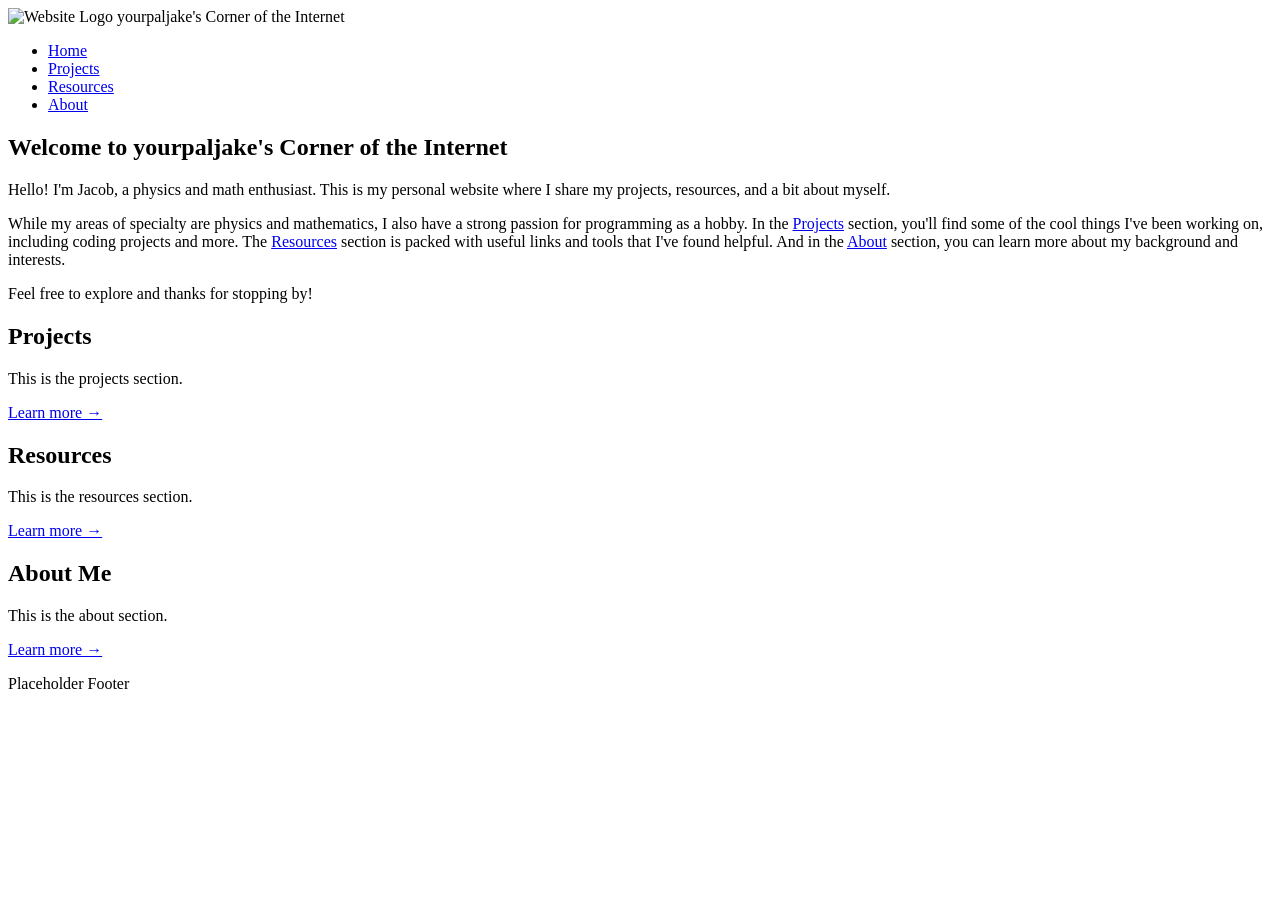
==== index.html @ 20cb5215 "Initial commit" ====
<!DOCTYPE html>

<html lang="en-US">
    <head>
        <title>Home - yourpaljake.github.io</title>
        <meta charset="UTF-8" />
        <meta name="viewport" content="width=device-width, initial-scale=1.0" />
        <link rel="stylesheet" href="assets/css/main.css" />
    </head>

    <body class="is-preload">
        <header id="top-page">
            <div class="top-colored-box"></div>
            <div class="branding">
                <img src="/assets/images/profile-nobg.png" alt="Website Logo" class="logo">
                <span class="tagline">yourpaljake's Corner of the Internet</span>
            </div>
            <nav>
                <ul>
                    <li><a href="#top-page">Home</a></li>
                    <li><a href="#projects">Projects</a></li>
                    <li><a href="#resources">Resources</a></li>
                    <li><a href="#about">About</a></li>
                </ul>
            </nav>
        </header>
        <main>
            <section id="home">
                <div id="home-container">
                    <h2>Welcome to yourpaljake's Corner of the Internet</h2>
                    <p>Hello! I'm Jacob, a physics and math enthusiast. This is my personal website where I share my
                        projects, resources, and a bit about myself.</p>
                    <p>While my areas of specialty are physics and mathematics, I also have a strong passion for programming as a hobby. In
                        the <a href="#projects">Projects</a> section, you'll find some of the cool things I've been working on, including
                        coding projects and more. The <a href="#resources">Resources</a> section is packed with useful
                        links and tools that I've found helpful. And in the <a href="#about">About</a> section, you can learn more about my
                        background and interests.</p>
                    <p>Feel free to explore and thanks for stopping by!</p>
                </div>
            </section>
            <section id="projects">
                <div class="section-header-container">
                    <h2>Projects</h2>
                </div>
                <div class="section-text-container">
                    <p>This is the projects section.</p>
                    <a href="/projects.html">Learn more &rarr;</a>
                </div>
            </section>
            <section id="resources">
                <div class="section-header-container">
                    <h2>Resources</h2>
                </div>
                <div class="section-text-container">
                    <p>This is the resources section.</p>
                    <a href="/resources.html">Learn more &rarr;</a>
                </div>
            </section>
            <section id="about">
                <div class="section-header-container">
                    <h2>About Me</h2>
                </div>
                <div class="section-text-container">
                    <p>This is the about section.</p>
                    <a href="/about.html">Learn more &rarr;</a>
                </div>
            </section>
        </main>
        <footer>
            <p>Placeholder Footer</p>
        </footer>
        <script src="assets/js/scripts.js"></script>
    </body>
</html>
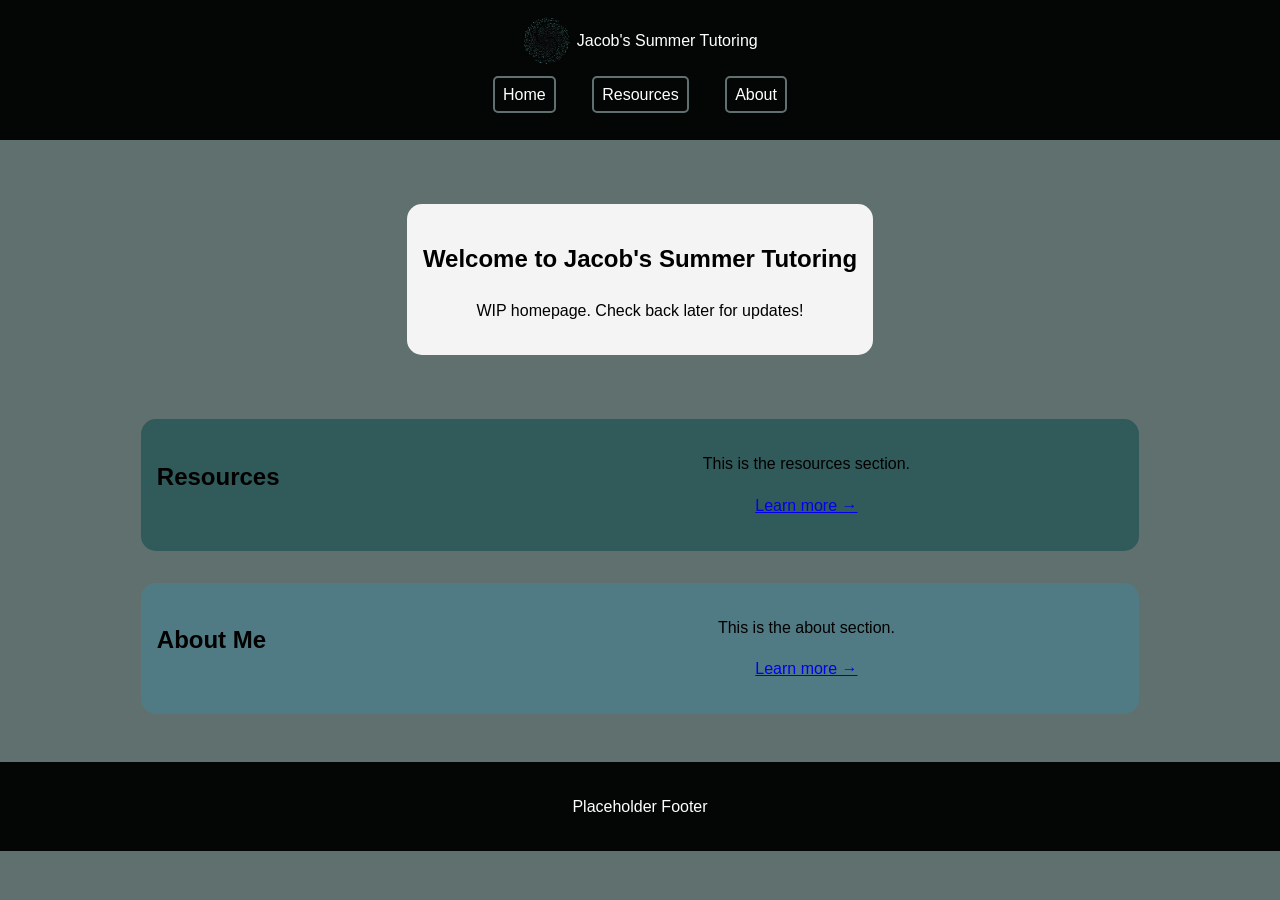
==== commit 4d253cfa: "Updated index.html file from template" ====
--- a/index.html
+++ b/index.html
@@ -2,7 +2,7 @@
 
 <html lang="en-US">
     <head>
-        <title>Home - yourpaljake.github.io</title>
+        <title>Jacob's Summer Tutoring</title>
         <meta charset="UTF-8" />
         <meta name="viewport" content="width=device-width, initial-scale=1.0" />
         <link rel="stylesheet" href="assets/css/main.css" />
@@ -13,12 +13,11 @@
             <div class="top-colored-box"></div>
             <div class="branding">
                 <img src="/assets/images/profile-nobg.png" alt="Website Logo" class="logo">
-                <span class="tagline">yourpaljake's Corner of the Internet</span>
+                <span class="tagline">Jacob's Summer Tutoring</span>
             </div>
             <nav>
                 <ul>
                     <li><a href="#top-page">Home</a></li>
-                    <li><a href="#projects">Projects</a></li>
                     <li><a href="#resources">Resources</a></li>
                     <li><a href="#about">About</a></li>
                 </ul>
@@ -27,24 +26,8 @@
         <main>
             <section id="home">
                 <div id="home-container">
-                    <h2>Welcome to yourpaljake's Corner of the Internet</h2>
-                    <p>Hello! I'm Jacob, a physics and math enthusiast. This is my personal website where I share my
-                        projects, resources, and a bit about myself.</p>
-                    <p>While my areas of specialty are physics and mathematics, I also have a strong passion for programming as a hobby. In
-                        the <a href="#projects">Projects</a> section, you'll find some of the cool things I've been working on, including
-                        coding projects and more. The <a href="#resources">Resources</a> section is packed with useful
-                        links and tools that I've found helpful. And in the <a href="#about">About</a> section, you can learn more about my
-                        background and interests.</p>
-                    <p>Feel free to explore and thanks for stopping by!</p>
-                </div>
-            </section>
-            <section id="projects">
-                <div class="section-header-container">
-                    <h2>Projects</h2>
-                </div>
-                <div class="section-text-container">
-                    <p>This is the projects section.</p>
-                    <a href="/projects.html">Learn more &rarr;</a>
+                    <h2>Welcome to Jacob's Summer Tutoring</h2>
+                    <p>WIP homepage. Check back later for updates!</p>
                 </div>
             </section>
             <section id="resources">
--- a/assets/css/main.css
+++ b/assets/css/main.css
@@ -0,0 +1,170 @@
+@keyframes fadeInSlideUp {
+    from {
+        opacity: 0;
+        transform: translateY(-25%)
+    }
+    to {
+        opacity: 1;
+        transform: translateY(0)
+    }
+
+}
+
+body.is-preload {
+    animation: fadeInSlideUp .7s ease-in-out;
+}
+
+html, body {
+    width: 100%;
+    overflow-x: hidden;
+    margin: 0;
+    padding: 0;
+}
+
+.container {
+    max-width: 100%;
+    overflow: hidden;
+}
+
+img {
+    max-width: 100%;
+    height: auto;
+}
+
+
+body {
+    font-family: Arial, sans-serif;
+    line-height: 1.6;
+    margin: 0;
+    padding: 0;
+    background-color: #60706f;
+}
+
+header {
+    background: #040606;
+    color: #fff;
+    padding: 1rem;
+    text-align: center;
+}
+
+.logo {
+    width: 50px;
+    height: auto;
+}
+
+.logo, .tagline {
+    display: inline-block;
+    vertical-align: middle;
+}
+
+nav ul {
+    list-style: none;
+    padding: 0;
+}
+
+nav ul li {
+    display: inline;
+    margin: 0 .5rem;
+    border-color: #60706f;
+    border-style: solid;
+    border-radius: 5px;
+    border-width: 2px;
+    padding: 0.5rem;
+}
+
+nav ul li a {
+    color: #fff;
+    text-decoration: none;
+}
+
+main {
+    padding: 1rem;
+}
+
+@media (max-width: 600px) {
+    #example {
+        flex-direction: column;
+    }
+}
+
+main section {
+    display: flex;
+    align-items: center;
+    justify-content: center;
+    flex-direction: row;
+    border-radius: 15px;
+    padding: 1rem;
+    padding-bottom: 2rem;
+    margin-bottom: 2rem;
+}
+
+.section-header-container {
+    flex: 1;
+    padding-right: 1rem;
+}
+
+.section-text-container {
+    flex: 2;
+    text-align: center;
+    
+}
+
+:root {
+    --color-home: #60706f;
+    --color-projects: #68b4b3;
+    --color-resources: #315a5a;
+    --color-about: #507b84;
+}
+
+#home {
+    background: var(--color-home);
+}
+
+#home-container {
+    background: #f4f4f4;
+    border-radius: 15px;
+    padding: 1rem;
+    text-align: center;
+}
+
+#projects {
+    display: flex;
+    align-items: center;
+    justify-content: flex-start;
+    background: var(--color-projects);
+}
+
+#resources {
+    background: var(--color-resources);
+}
+
+#about {
+    background: var(--color-about);
+}
+
+footer {
+    background: #040606;
+    color: #fff;
+    text-align: center;
+    padding: 1rem;
+    position: relative
+}
+
+@media (min-width: 600px) {
+    nav ul li {
+        margin: 0 .35rem;
+    }
+    main section {
+        flex-direction: column;
+    }
+}
+
+@media (min-width: 1080px) {
+    nav ul li {
+        margin: 0 1rem;
+    }
+    main section {
+        flex-direction: row;
+        margin: 2rem 10%;
+    }
+}
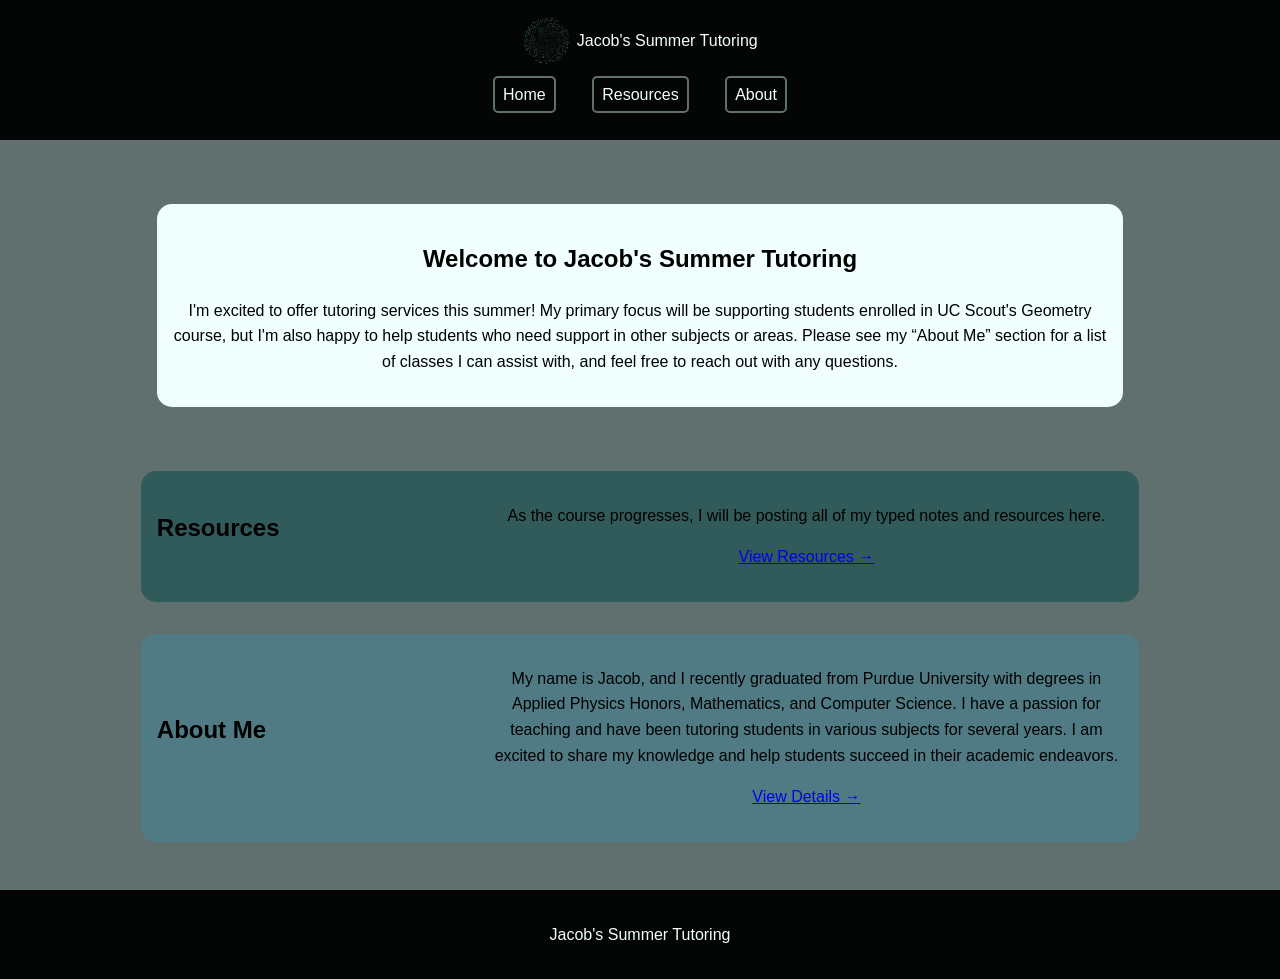
==== commit 52cf61bf: "Messed around with css on home page, filled out some content on home page, and added effectively bla" ====
--- a/index.html
+++ b/index.html
@@ -13,7 +13,7 @@
             <div class="top-colored-box"></div>
             <div class="branding">
                 <img src="/assets/images/profile-nobg.png" alt="Website Logo" class="logo">
-                <span class="tagline">Jacob's Summer Tutoring</span>
+                <span class="tagline" id="mytitle">Jacob's Summer Tutoring</span>
             </div>
             <nav>
                 <ul>
@@ -27,7 +27,12 @@
             <section id="home">
                 <div id="home-container">
                     <h2>Welcome to Jacob's Summer Tutoring</h2>
-                    <p>WIP homepage. Check back later for updates!</p>
+                    <p>
+                        I'm excited to offer tutoring services this summer! My primary focus will be supporting students enrolled in UC Scout's
+                        Geometry course, but I'm also happy to help students who need support in other subjects or areas. Please see my “About
+                        Me” section for a list of classes I can assist with, and feel free to reach out with any questions.
+
+                    </p>
                 </div>
             </section>
             <section id="resources">
@@ -35,8 +40,8 @@
                     <h2>Resources</h2>
                 </div>
                 <div class="section-text-container">
-                    <p>This is the resources section.</p>
-                    <a href="/resources.html">Learn more &rarr;</a>
+                    <p>As the course progresses, I will be posting all of my typed notes and resources here.</p>
+                    <a href="/resources.html">View Resources &rarr;</a>
                 </div>
             </section>
             <section id="about">
@@ -44,13 +49,15 @@
                     <h2>About Me</h2>
                 </div>
                 <div class="section-text-container">
-                    <p>This is the about section.</p>
-                    <a href="/about.html">Learn more &rarr;</a>
+                    <p>
+                        My name is Jacob, and I recently graduated from Purdue University with degrees in Applied Physics Honors, Mathematics, and Computer Science. I have a passion for teaching and have been tutoring students in various subjects for several years. I am excited to share my knowledge and help students succeed in their academic endeavors.
+                    </p>
+                    <a href="/about.html">View Details &rarr;</a>
                 </div>
             </section>
         </main>
         <footer>
-            <p>Placeholder Footer</p>
+            <p>Jacob's Summer Tutoring</p>
         </footer>
         <script src="assets/js/scripts.js"></script>
     </body>
--- a/assets/css/main.css
+++ b/assets/css/main.css
@@ -42,7 +42,7 @@
 
 header {
     background: #040606;
-    color: #fff;
+    color: #f0fffe;
     padding: 1rem;
     text-align: center;
 }
@@ -73,7 +73,7 @@
 }
 
 nav ul li a {
-    color: #fff;
+    color: #f0fffe;
     text-decoration: none;
 }
 
@@ -116,12 +116,16 @@
     --color-about: #507b84;
 }
 
+#tagline {
+    font-size: 1.75rem;
+}
+
 #home {
     background: var(--color-home);
 }
 
 #home-container {
-    background: #f4f4f4;
+    background: #f0fffe;
     border-radius: 15px;
     padding: 1rem;
     text-align: center;
@@ -144,7 +148,7 @@
 
 footer {
     background: #040606;
-    color: #fff;
+    color: #f0fffe;
     text-align: center;
     padding: 1rem;
     position: relative
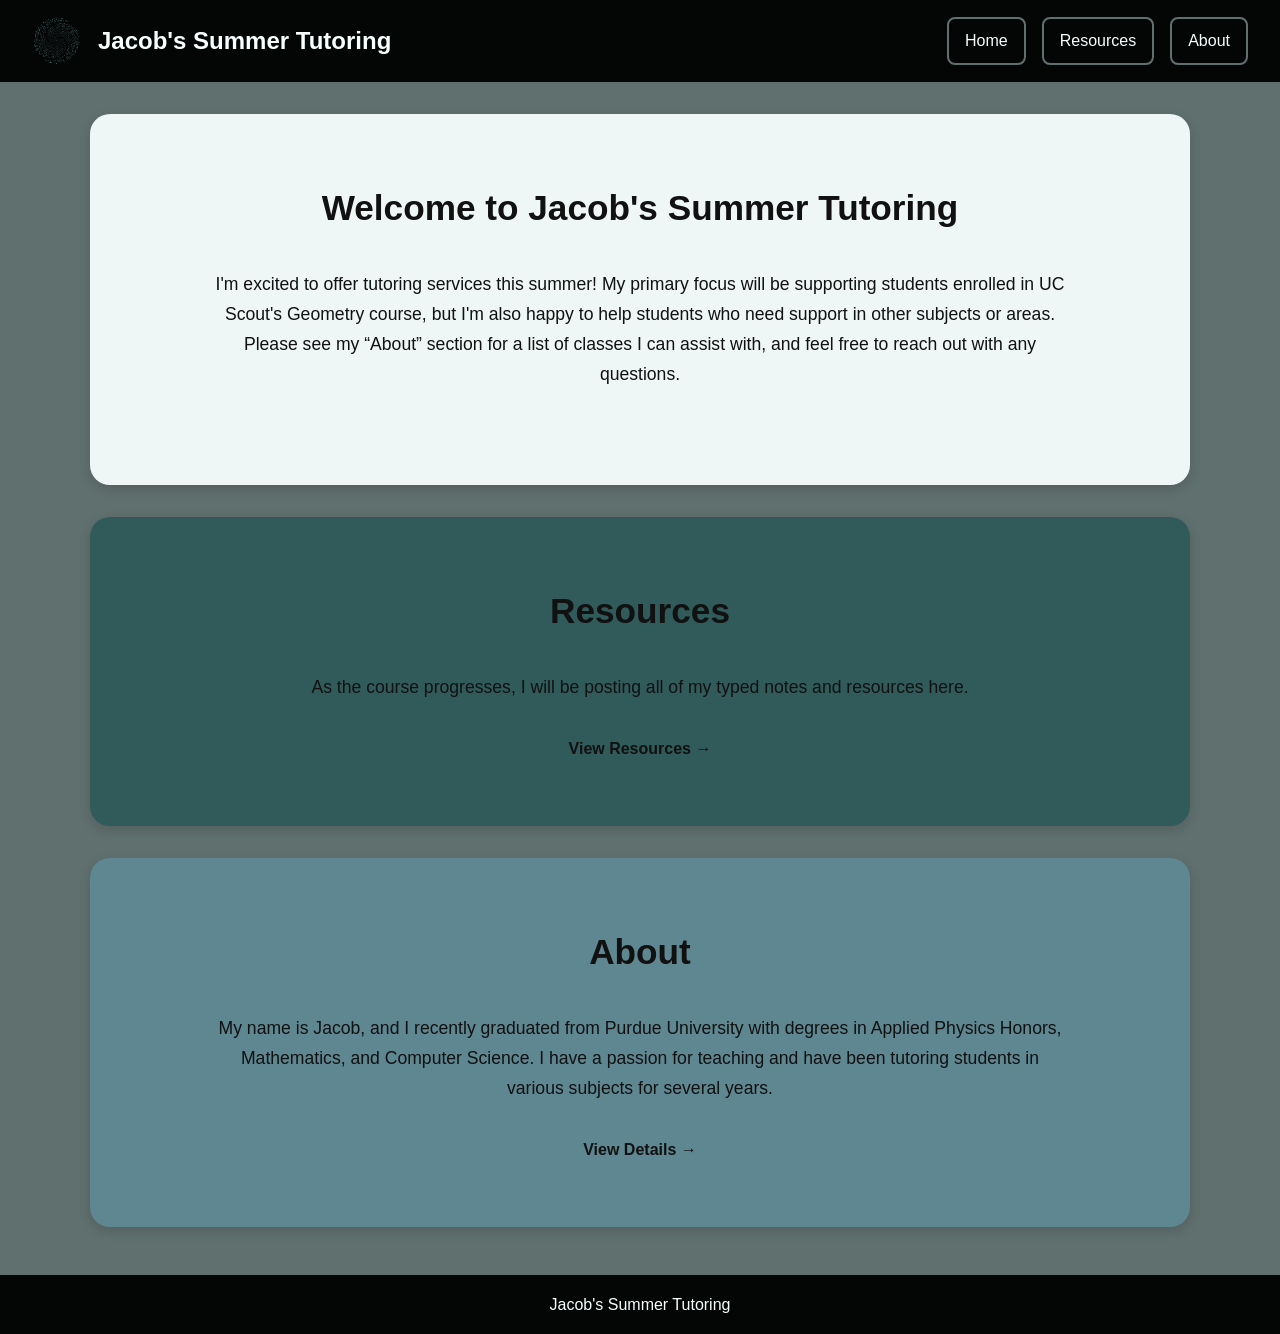
==== commit dac6691a: "rewrote css to be more organized, filled out resources page, and filled out about page" ====
--- a/index.html
+++ b/index.html
@@ -1,64 +1,59 @@
 <!DOCTYPE html>
+<html lang="en">
 
-<html lang="en-US">
-    <head>
-        <title>Jacob's Summer Tutoring</title>
-        <meta charset="UTF-8" />
-        <meta name="viewport" content="width=device-width, initial-scale=1.0" />
-        <link rel="stylesheet" href="assets/css/main.css" />
-    </head>
+<head>
+    <meta charset="UTF-8" />
+    <meta name="viewport" content="width=device-width, initial-scale=1.0" />
+    <title>Jacob's Summer Tutoring</title>
 
-    <body class="is-preload">
-        <header id="top-page">
-            <div class="top-colored-box"></div>
-            <div class="branding">
-                <img src="/assets/images/profile-nobg.png" alt="Website Logo" class="logo">
-                <span class="tagline" id="mytitle">Jacob's Summer Tutoring</span>
-            </div>
-            <nav>
-                <ul>
-                    <li><a href="#top-page">Home</a></li>
-                    <li><a href="#resources">Resources</a></li>
-                    <li><a href="#about">About</a></li>
-                </ul>
-            </nav>
-        </header>
-        <main>
-            <section id="home">
-                <div id="home-container">
-                    <h2>Welcome to Jacob's Summer Tutoring</h2>
-                    <p>
-                        I'm excited to offer tutoring services this summer! My primary focus will be supporting students enrolled in UC Scout's
-                        Geometry course, but I'm also happy to help students who need support in other subjects or areas. Please see my “About
-                        Me” section for a list of classes I can assist with, and feel free to reach out with any questions.
+    <link rel="stylesheet" href="assets/css/main.css" />
+</head>
 
-                    </p>
-                </div>
-            </section>
-            <section id="resources">
-                <div class="section-header-container">
-                    <h2>Resources</h2>
-                </div>
-                <div class="section-text-container">
-                    <p>As the course progresses, I will be posting all of my typed notes and resources here.</p>
-                    <a href="/resources.html">View Resources &rarr;</a>
-                </div>
-            </section>
-            <section id="about">
-                <div class="section-header-container">
-                    <h2>About Me</h2>
-                </div>
-                <div class="section-text-container">
-                    <p>
-                        My name is Jacob, and I recently graduated from Purdue University with degrees in Applied Physics Honors, Mathematics, and Computer Science. I have a passion for teaching and have been tutoring students in various subjects for several years. I am excited to share my knowledge and help students succeed in their academic endeavors.
-                    </p>
-                    <a href="/about.html">View Details &rarr;</a>
-                </div>
-            </section>
-        </main>
-        <footer>
-            <p>Jacob's Summer Tutoring</p>
-        </footer>
-        <script src="assets/js/scripts.js"></script>
-    </body>
+<body>
+
+    <header class="site-header">
+        <div class="branding">
+            <img src="/assets/images/profile-nobg.png" alt="Jacob Logo" class="logo">
+
+            <h1>Jacob's Summer Tutoring</h1>
+        </div>
+        <nav>
+            <a href="#home">Home</a>
+            <a href="./resources.html">Resources</a>
+            <a href="./about.html">About</a>
+        </nav>
+    </header>
+
+    <main>
+        <section id="home" class="card">
+            <h2>Welcome to Jacob's Summer Tutoring</h2>
+            <p>
+                I'm excited to offer tutoring services this summer! My primary focus will be supporting students enrolled in UC Scout's Geometry course, but I'm also happy to help students who need support in other subjects or areas. Please see my “About” section for a list of classes I can assist with, and feel free to reach out with any questions.
+            </p>
+        </section>
+        <section id="resources" class="card dark">
+            <h2>Resources</h2>
+            <p>
+                As the course progresses, I will be posting all of my typed notes and resources here.
+            </p>
+            <a href="/resources.html" class="button-link">
+                View Resources →
+            </a>
+        </section>
+        <section id="about" class="card blue">
+            <h2>About</h2>
+            <p>
+                My name is Jacob, and I recently graduated from Purdue University with degrees in Applied Physics Honors, Mathematics, and Computer Science. I have a passion for teaching and have been tutoring students in various subjects for several years.
+            </p>
+            <a href="/about.html" class="button-link">
+                View Details →
+            </a>
+        </section>
+    </main>
+
+    <footer>
+        <p>Jacob's Summer Tutoring</p>
+    </footer>
+
+</body>
 </html>
--- a/assets/css/main.css
+++ b/assets/css/main.css
@@ -1,174 +1,219 @@
-@keyframes fadeInSlideUp {
-    from {
-        opacity: 0;
-        transform: translateY(-25%)
-    }
-    to {
-        opacity: 1;
-        transform: translateY(0)
-    }
-
-}
-
-body.is-preload {
-    animation: fadeInSlideUp .7s ease-in-out;
-}
-
-html, body {
-    width: 100%;
-    overflow-x: hidden;
+* {
     margin: 0;
     padding: 0;
-}
-
-.container {
-    max-width: 100%;
-    overflow: hidden;
-}
-
-img {
-    max-width: 100%;
-    height: auto;
-}
-
+    box-sizing: border-box;
+}
+
+:root {
+    --bg: #60706f;
+    --card-light: #eef7f6;
+    --card-dark: #315a5a;
+    --card-blue: #5e8791;
+    --text-light: #f7ffff;
+    --text-dark: #111;
+    --header: #040606;
+    --radius: 20px;
+    --shadow: 0 4px 12px rgba(0, 0, 0, 0.15);
+}
 
 body {
     font-family: Arial, sans-serif;
-    line-height: 1.6;
-    margin: 0;
-    padding: 0;
-    background-color: #60706f;
-}
-
-header {
-    background: #040606;
-    color: #f0fffe;
-    padding: 1rem;
-    text-align: center;
+    background: var(--bg);
+    line-height: 1.7;
+    color: var(--text-dark);
+}
+
+.site-header {
+    background: var(--header);
+    color: var(--text-light);
+    padding: 1rem 2rem;
+    display: flex;
+    justify-content: space-between;
+    align-items: center;
+    flex-wrap: wrap;
+    gap: 1rem;
+}
+
+.branding {
+    display: flex;
+    align-items: center;
+    gap: 1rem;
 }
 
 .logo {
     width: 50px;
-    height: auto;
-}
-
-.logo, .tagline {
+}
+
+.site-header h1 {
+    font-size: 1.5rem;
+}
+
+nav {
+    display: flex;
+    gap: 1rem;
+}
+
+nav a {
+    color: var(--text-light);
+    text-decoration: none;
+    padding: 0.5rem 1rem;
+    border: 2px solid #60706f;
+    border-radius: 8px;
+    transition: 0.2s ease;
+}
+
+nav a:hover {
+    background: #60706f;
+}
+
+main {
+    width: min(1100px, 92%);
+    margin: 2rem auto;
+    display: flex;
+    flex-direction: column;
+    gap: 2rem;
+}
+
+.card {
+    background: var(--card-light);
+    border-radius: var(--radius);
+    box-shadow: var(--shadow);
+    padding: 4rem 3rem;
+    text-align: center;
+}
+
+.card h2 {
+    font-size: 2.2rem;
+    margin-bottom: 2rem;
+}
+
+.card p {
+    max-width: 850px;
+    margin: 0 auto 2rem;
+    font-size: 1.1rem;
+}
+
+.dark {
+    background: var(--card-dark);
+    color: var(--text-dark);
+}
+
+.blue {
+    background: var(--card-blue);
+    color: var(--text-dark);
+}
+
+.button-link {
     display: inline-block;
-    vertical-align: middle;
-}
-
-nav ul {
-    list-style: none;
-    padding: 0;
-}
-
-nav ul li {
-    display: inline;
-    margin: 0 .5rem;
-    border-color: #60706f;
-    border-style: solid;
-    border-radius: 5px;
-    border-width: 2px;
-    padding: 0.5rem;
-}
-
-nav ul li a {
-    color: #f0fffe;
+    color: inherit;
     text-decoration: none;
-}
-
-main {
-    padding: 1rem;
-}
-
-@media (max-width: 600px) {
-    #example {
-        flex-direction: column;
-    }
-}
-
-main section {
-    display: flex;
-    align-items: center;
-    justify-content: center;
-    flex-direction: row;
-    border-radius: 15px;
-    padding: 1rem;
-    padding-bottom: 2rem;
-    margin-bottom: 2rem;
-}
-
-.section-header-container {
-    flex: 1;
-    padding-right: 1rem;
-}
-
-.section-text-container {
-    flex: 2;
-    text-align: center;
-    
-}
-
-:root {
-    --color-home: #60706f;
-    --color-projects: #68b4b3;
-    --color-resources: #315a5a;
-    --color-about: #507b84;
-}
-
-#tagline {
-    font-size: 1.75rem;
-}
-
-#home {
-    background: var(--color-home);
-}
-
-#home-container {
-    background: #f0fffe;
-    border-radius: 15px;
-    padding: 1rem;
-    text-align: center;
-}
-
-#projects {
-    display: flex;
-    align-items: center;
-    justify-content: flex-start;
-    background: var(--color-projects);
-}
-
-#resources {
-    background: var(--color-resources);
-}
-
-#about {
-    background: var(--color-about);
+    font-weight: bold;
+    transition: 0.2s ease;
+}
+
+.button-link:hover {
+    transform: translateY(-2px);
 }
 
 footer {
-    background: #040606;
-    color: #f0fffe;
+    background: var(--header);
+    color: var(--text-light);
     text-align: center;
     padding: 1rem;
-    position: relative
-}
-
-@media (min-width: 600px) {
-    nav ul li {
-        margin: 0 .35rem;
-    }
-    main section {
+    margin-top: 3rem;
+}
+
+.resources-page {
+    width: min(1100px, 92%);
+    margin: 2rem auto;
+
+    display: flex;
+    flex-direction: column;
+    gap: 2rem;
+}
+
+.semester-grid {
+    display: grid;
+    grid-template-columns: 1fr 1fr;
+    gap: 3rem;
+
+    margin-top: 2rem;
+}
+
+.semester-grid h3 {
+    margin-bottom: 1rem;
+}
+
+.notes-list {
+    padding-left: 1.25rem;
+    text-align: left;
+}
+
+.notes-list li {
+    margin-bottom: 0.75rem;
+}
+
+.notes-list a {
+    color: inherit;
+    text-decoration: none;
+
+    transition: opacity 0.2s ease;
+}
+
+.notes-list a:hover {
+    opacity: 0.7;
+}
+
+.pdf-container {
+    margin-top: 2rem;
+}
+
+.pdf-container embed {
+    width: 100%;
+    height: 700px;
+
+    border: none;
+    border-radius: 12px;
+}
+
+.subjects-list {
+    list-style:square;
+    padding-left: 0;
+    text-align: left;
+    max-width: 600px;
+    margin: 0 auto;
+}
+
+@media (max-width: 700px) {
+    .site-header {
+        justify-content: center;
+        text-align: center;
+    }
+    .branding {
         flex-direction: column;
     }
-}
-
-@media (min-width: 1080px) {
-    nav ul li {
-        margin: 0 1rem;
-    }
-    main section {
-        flex-direction: row;
-        margin: 2rem 10%;
+
+    nav {
+        flex-wrap: wrap;
+        justify-content: center;
+    }
+
+    .card {
+        padding: 2.5rem 1.5rem;
+    }
+
+    .card h2 {
+        font-size: 1.8rem;
+    }
+}
+
+@media (max-width: 800px) {
+
+    .semester-grid {
+        grid-template-columns: 1fr;
+    }
+
+    .pdf-container embed {
+        height: 500px;
     }
 }
